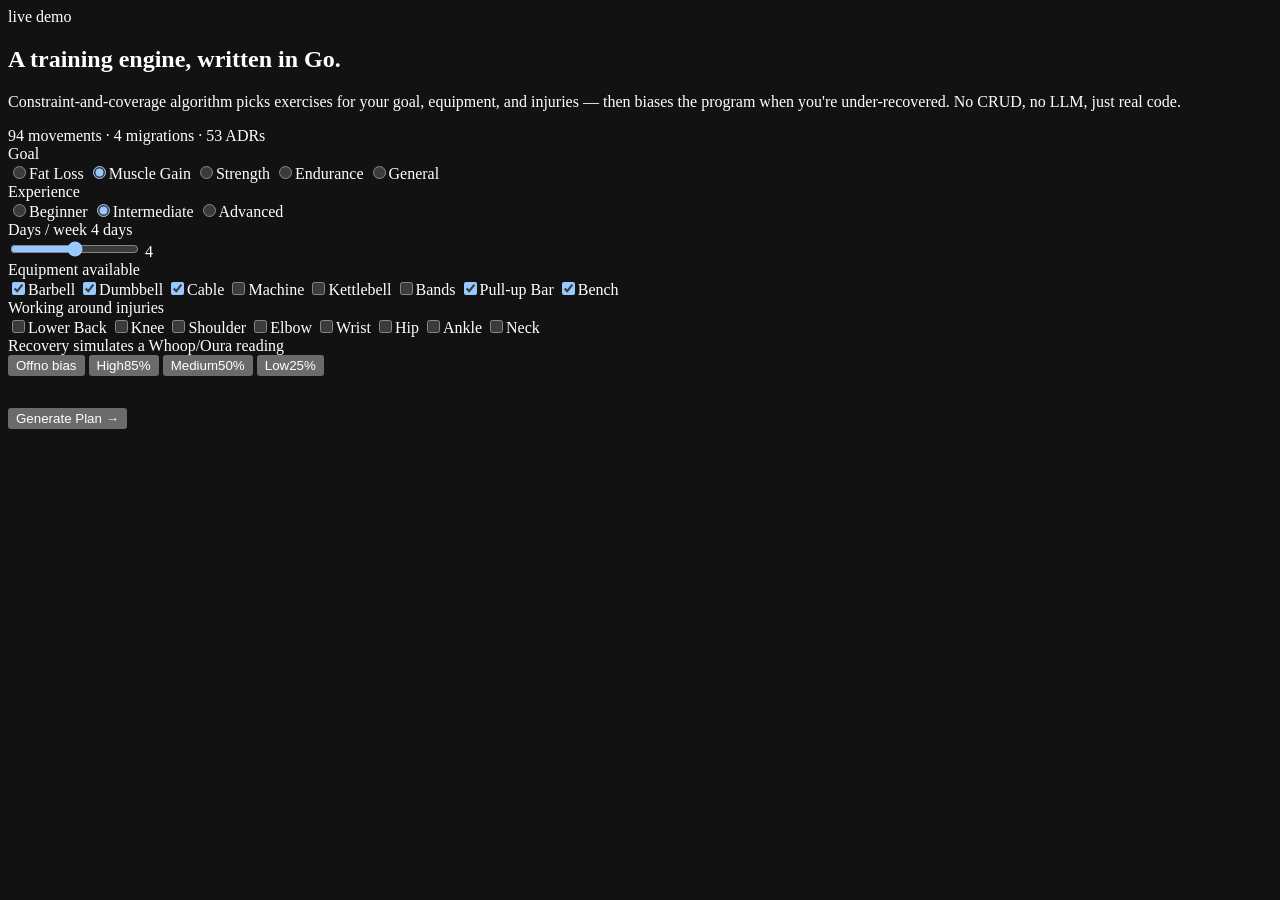
==== internal/web/static/index.html @ 8d382527 "Restructure UI as multi-page with shared base CSS/JS" ====
<!doctype html>
<html lang="en">
<head>
<meta charset="utf-8">
<meta name="viewport" content="width=device-width, initial-scale=1, viewport-fit=cover">
<meta name="color-scheme" content="dark">
<title>workout.api — a constraint-based training engine</title>
<meta name="description" content="A Go backend that generates structured training programs and adapts them to your recovery state. Try the engine.">
<link rel="preconnect" href="https://fonts.googleapis.com">
<link rel="preconnect" href="https://fonts.gstatic.com" crossorigin>
<link href="https://fonts.googleapis.com/css2?family=Inter:wght@400;500;600;700&family=JetBrains+Mono:wght@400;500&display=swap" rel="stylesheet">
<link rel="stylesheet" href="/shared/base.css">
<link rel="stylesheet" href="/pages/home.css">
<script src="/shared/shared.js" defer></script>
<script src="/pages/home.js" defer></script>
</head>
<body>
<div id="site-header"></div>

<main class="container">
  <section class="hero">
    <span class="eyebrow">live demo</span>
    <h1>A training engine, <span class="accent">written in Go</span>.</h1>
    <p class="lede">
      Constraint-and-coverage algorithm picks exercises for your goal, equipment, and injuries — then biases the program when you're under-recovered. No CRUD, no LLM, just real code.
    </p>
    <div class="hero-meta">
      <span>94 movements</span>
      <span>·</span>
      <span>4 migrations</span>
      <span>·</span>
      <span>53 ADRs</span>
    </div>
  </section>

  <section class="card padded form-card">
    <form id="plan-form">
      <div class="form-grid">

        <div class="field full">
          <label>Goal</label>
          <div class="choices">
            <label class="choice"><input type="radio" name="goal" value="fat_loss"><span>Fat Loss</span></label>
            <label class="choice"><input type="radio" name="goal" value="muscle_gain" checked><span>Muscle Gain</span></label>
            <label class="choice"><input type="radio" name="goal" value="strength"><span>Strength</span></label>
            <label class="choice"><input type="radio" name="goal" value="endurance"><span>Endurance</span></label>
            <label class="choice"><input type="radio" name="goal" value="general_fitness"><span>General</span></label>
          </div>
        </div>

        <div class="field">
          <label>Experience</label>
          <div class="choices">
            <label class="choice"><input type="radio" name="experience" value="beginner"><span>Beginner</span></label>
            <label class="choice"><input type="radio" name="experience" value="intermediate" checked><span>Intermediate</span></label>
            <label class="choice"><input type="radio" name="experience" value="advanced"><span>Advanced</span></label>
          </div>
        </div>

        <div class="field">
          <label>Days / week <span class="hint" id="days-hint">4 days</span></label>
          <div class="slider-row">
            <input type="range" id="days" name="days_per_week" min="2" max="6" value="4">
            <span class="slider-value" id="days-val">4</span>
          </div>
        </div>

        <div class="field full">
          <label>Equipment available</label>
          <div class="choices">
            <label class="choice"><input type="checkbox" name="equipment" value="barbell" checked><span>Barbell</span></label>
            <label class="choice"><input type="checkbox" name="equipment" value="dumbbell" checked><span>Dumbbell</span></label>
            <label class="choice"><input type="checkbox" name="equipment" value="cable" checked><span>Cable</span></label>
            <label class="choice"><input type="checkbox" name="equipment" value="machine"><span>Machine</span></label>
            <label class="choice"><input type="checkbox" name="equipment" value="kettlebell"><span>Kettlebell</span></label>
            <label class="choice"><input type="checkbox" name="equipment" value="bands"><span>Bands</span></label>
            <label class="choice"><input type="checkbox" name="equipment" value="pullup_bar" checked><span>Pull-up Bar</span></label>
            <label class="choice"><input type="checkbox" name="equipment" value="bench" checked><span>Bench</span></label>
          </div>
        </div>

        <div class="field full">
          <label>Working around injuries</label>
          <div class="choices">
            <label class="choice"><input type="checkbox" name="injuries" value="lower_back"><span>Lower Back</span></label>
            <label class="choice"><input type="checkbox" name="injuries" value="knee"><span>Knee</span></label>
            <label class="choice"><input type="checkbox" name="injuries" value="shoulder"><span>Shoulder</span></label>
            <label class="choice"><input type="checkbox" name="injuries" value="elbow"><span>Elbow</span></label>
            <label class="choice"><input type="checkbox" name="injuries" value="wrist"><span>Wrist</span></label>
            <label class="choice"><input type="checkbox" name="injuries" value="hip"><span>Hip</span></label>
            <label class="choice"><input type="checkbox" name="injuries" value="ankle"><span>Ankle</span></label>
            <label class="choice"><input type="checkbox" name="injuries" value="neck"><span>Neck</span></label>
          </div>
        </div>

        <div class="field full">
          <label>Recovery <span class="hint">simulates a Whoop/Oura reading</span></label>
          <div class="recovery-toggle">
            <button type="button" class="recovery-btn active" data-recovery="">Off<span class="label">no bias</span></button>
            <button type="button" class="recovery-btn" data-recovery="0.85">High<span class="label">85%</span></button>
            <button type="button" class="recovery-btn" data-recovery="0.50">Medium<span class="label">50%</span></button>
            <button type="button" class="recovery-btn" data-recovery="0.25">Low<span class="label">25%</span></button>
          </div>
        </div>

      </div>

      <button type="submit" class="btn btn-primary full lg" id="submit-btn" style="margin-top: 32px;">
        <span class="btn-text">Generate Plan</span>
        <span class="arrow">→</span>
      </button>
    </form>
  </section>

  <section class="result" id="result"></section>
  <div class="callout callout-error hidden" id="error"></div>
</main>

<div id="site-footer"></div>
</body>
</html>
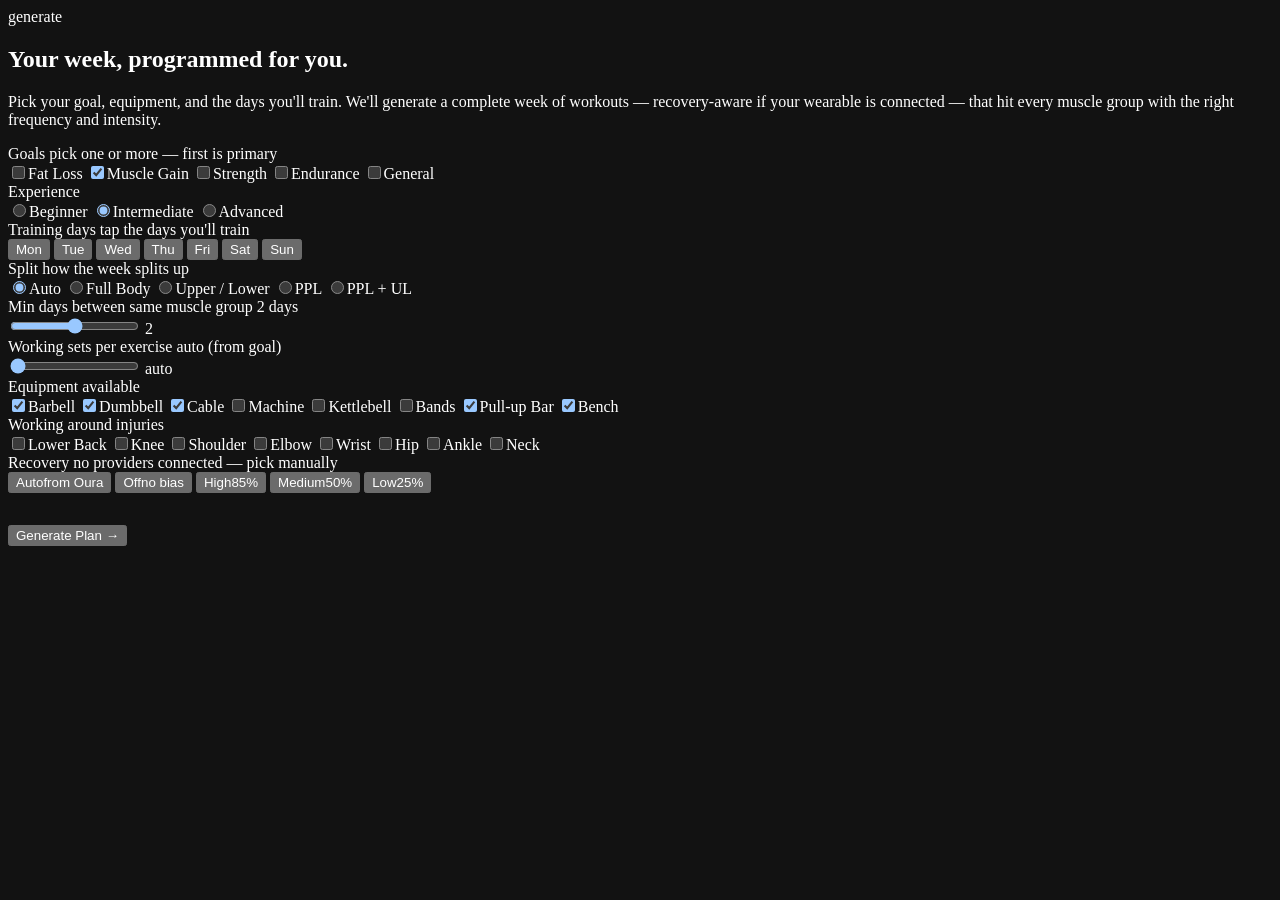
==== commit 6d0ff3f8: "Added menu in vertical view; cardio supplemental..." ====
--- a/internal/web/static/index.html
+++ b/internal/web/static/index.html
@@ -19,18 +19,11 @@
 
 <main class="container">
   <section class="hero">
-    <span class="eyebrow">live demo</span>
-    <h1>A training engine, <span class="accent">written in Go</span>.</h1>
+    <span class="eyebrow">generate</span>
+    <h1>Your week, <span class="accent">programmed for you</span>.</h1>
     <p class="lede">
-      Constraint-and-coverage algorithm picks exercises for your goal, equipment, and injuries — then biases the program when you're under-recovered. No CRUD, no LLM, just real code.
+      Pick your goal, equipment, and the days you'll train. We'll generate a complete week of workouts — recovery-aware if your wearable is connected — that hit every muscle group with the right frequency and intensity.
     </p>
-    <div class="hero-meta">
-      <span>94 movements</span>
-      <span>·</span>
-      <span>4 migrations</span>
-      <span>·</span>
-      <span>53 ADRs</span>
-    </div>
   </section>
 
   <section class="card padded form-card">
@@ -38,13 +31,13 @@
       <div class="form-grid">
 
         <div class="field full">
-          <label>Goal</label>
+          <label>Goals <span class="hint">pick one or more — first is primary</span></label>
           <div class="choices">
-            <label class="choice"><input type="radio" name="goal" value="fat_loss"><span>Fat Loss</span></label>
-            <label class="choice"><input type="radio" name="goal" value="muscle_gain" checked><span>Muscle Gain</span></label>
-            <label class="choice"><input type="radio" name="goal" value="strength"><span>Strength</span></label>
-            <label class="choice"><input type="radio" name="goal" value="endurance"><span>Endurance</span></label>
-            <label class="choice"><input type="radio" name="goal" value="general_fitness"><span>General</span></label>
+            <label class="choice"><input type="checkbox" name="goals" value="fat_loss"><span>Fat Loss</span></label>
+            <label class="choice"><input type="checkbox" name="goals" value="muscle_gain" checked><span>Muscle Gain</span></label>
+            <label class="choice"><input type="checkbox" name="goals" value="strength"><span>Strength</span></label>
+            <label class="choice"><input type="checkbox" name="goals" value="endurance"><span>Endurance</span></label>
+            <label class="choice"><input type="checkbox" name="goals" value="general_fitness"><span>General</span></label>
           </div>
         </div>
 
@@ -57,11 +50,43 @@
           </div>
         </div>
 
+        <div class="field full">
+          <label>Training days <span class="hint" id="days-hint">tap the days you'll train</span></label>
+          <div class="weekday-row" id="weekday-row">
+            <button type="button" class="weekday-btn" data-day="mon">Mon</button>
+            <button type="button" class="weekday-btn" data-day="tue">Tue</button>
+            <button type="button" class="weekday-btn" data-day="wed">Wed</button>
+            <button type="button" class="weekday-btn" data-day="thu">Thu</button>
+            <button type="button" class="weekday-btn" data-day="fri">Fri</button>
+            <button type="button" class="weekday-btn" data-day="sat">Sat</button>
+            <button type="button" class="weekday-btn" data-day="sun">Sun</button>
+          </div>
+        </div>
+
         <div class="field">
-          <label>Days / week <span class="hint" id="days-hint">4 days</span></label>
+          <label>Split <span class="hint">how the week splits up</span></label>
+          <div class="choices">
+            <label class="choice"><input type="radio" name="split" value="auto" checked><span>Auto</span></label>
+            <label class="choice"><input type="radio" name="split" value="full_body"><span>Full Body</span></label>
+            <label class="choice"><input type="radio" name="split" value="upper_lower"><span>Upper / Lower</span></label>
+            <label class="choice"><input type="radio" name="split" value="ppl"><span>PPL</span></label>
+            <label class="choice"><input type="radio" name="split" value="ppl_upper_lower"><span>PPL + UL</span></label>
+          </div>
+        </div>
+
+        <div class="field">
+          <label>Min days between same muscle group <span class="hint" id="recovery-hint">2 days</span></label>
           <div class="slider-row">
-            <input type="range" id="days" name="days_per_week" min="2" max="6" value="4">
-            <span class="slider-value" id="days-val">4</span>
+            <input type="range" id="min-recovery" name="min_recovery_days" min="0" max="4" value="2">
+            <span class="slider-value" id="min-recovery-val">2</span>
+          </div>
+        </div>
+
+        <div class="field">
+          <label>Working sets per exercise <span class="hint" id="sets-hint">auto (from goal)</span></label>
+          <div class="slider-row">
+            <input type="range" id="sets-override" name="sets_override" min="0" max="5" value="0">
+            <span class="slider-value" id="sets-override-val">auto</span>
           </div>
         </div>
 
@@ -94,8 +119,9 @@
         </div>
 
         <div class="field full">
-          <label>Recovery <span class="hint">simulates a Whoop/Oura reading</span></label>
-          <div class="recovery-toggle">
+          <label>Recovery <span class="hint" id="recovery-status">no providers connected — pick manually</span></label>
+          <div class="recovery-toggle" id="recovery-toggle">
+            <button type="button" class="recovery-btn hidden" id="auto-recovery-btn" data-recovery="auto">Auto<span class="label" id="auto-recovery-label">from Oura</span></button>
             <button type="button" class="recovery-btn active" data-recovery="">Off<span class="label">no bias</span></button>
             <button type="button" class="recovery-btn" data-recovery="0.85">High<span class="label">85%</span></button>
             <button type="button" class="recovery-btn" data-recovery="0.50">Medium<span class="label">50%</span></button>
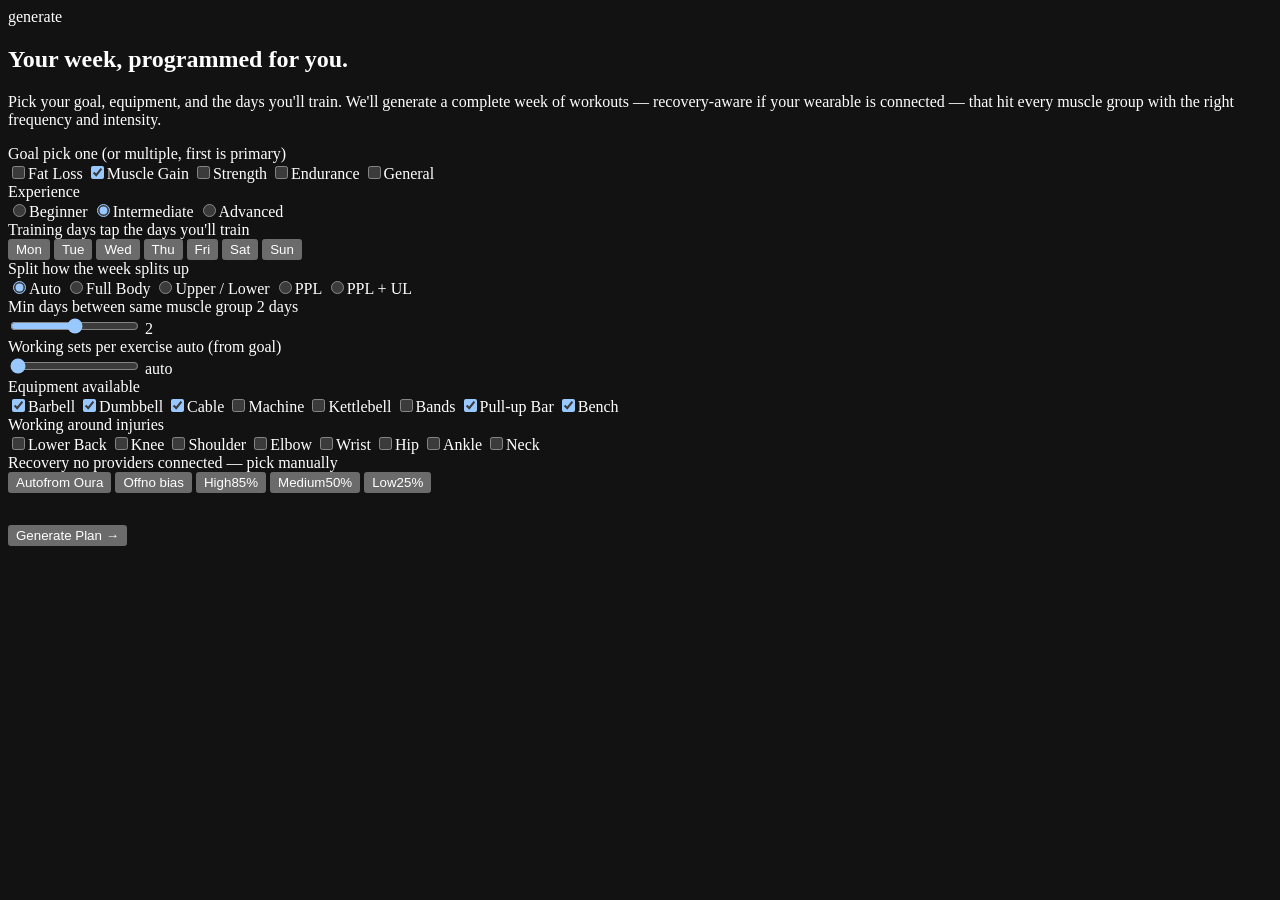
==== commit bd62d6c1: "Update" ====
--- a/internal/web/static/index.html
+++ b/internal/web/static/index.html
@@ -31,7 +31,7 @@
       <div class="form-grid">
 
         <div class="field full">
-          <label>Goals <span class="hint">pick one or more — first is primary</span></label>
+          <label>Goal <span class="hint">pick one (or multiple, first is primary)</span></label>
           <div class="choices">
             <label class="choice"><input type="checkbox" name="goals" value="fat_loss"><span>Fat Loss</span></label>
             <label class="choice"><input type="checkbox" name="goals" value="muscle_gain" checked><span>Muscle Gain</span></label>
